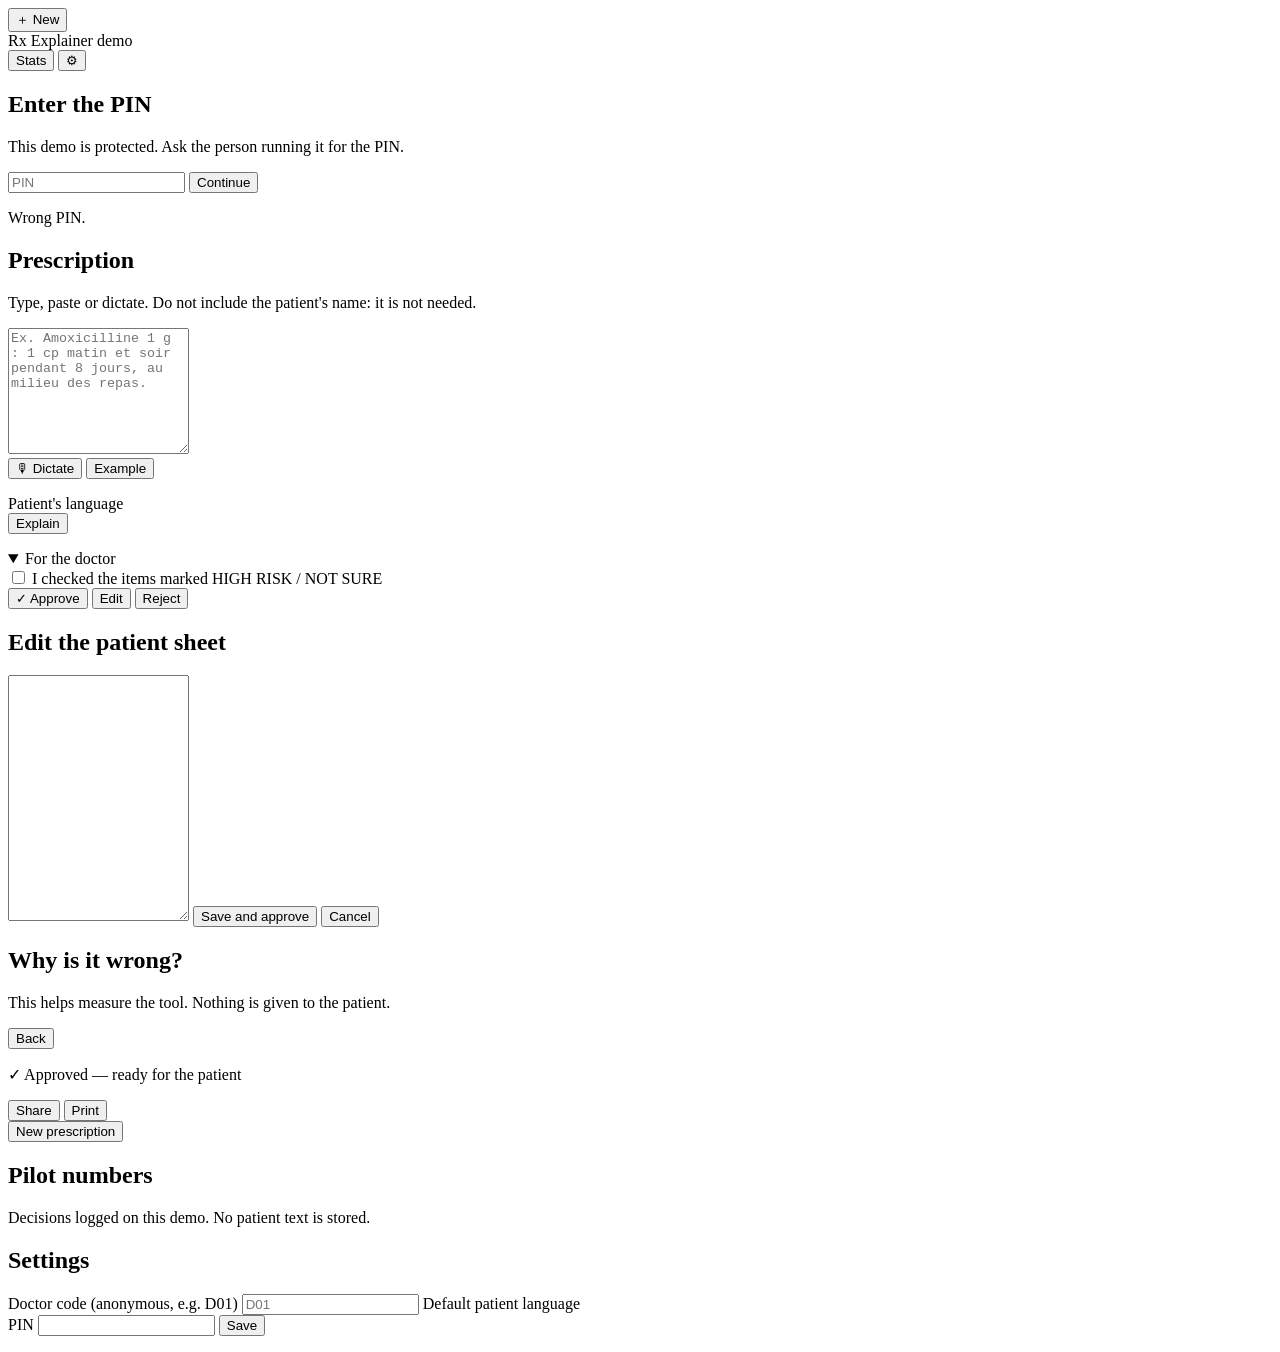
==== demo-app/static/index.html @ a61c12c9 "Add demo app: phone version with English, French and Arabic demo-app/ is self-contained (own venv, ." ====
<!doctype html>
<html lang="en">
<head>
  <meta charset="utf-8">
  <meta name="viewport" content="width=device-width, initial-scale=1, viewport-fit=cover">
  <meta name="apple-mobile-web-app-capable" content="yes">
  <meta name="mobile-web-app-capable" content="yes">
  <meta name="apple-mobile-web-app-status-bar-style" content="default">
  <meta name="apple-mobile-web-app-title" content="Rx Explainer">
  <meta name="theme-color" content="#2a78d6">
  <link rel="apple-touch-icon" href="/static/icon-180.png">
  <link rel="manifest" href="/manifest.webmanifest">
  <title>Rx Explainer</title>
  <link rel="stylesheet" href="/static/styles.css?v=2">
</head>
<body>
  <header class="bar">
    <button id="nav-new" class="bar-btn" aria-label="New prescription">＋ New</button>
    <div class="bar-title">Rx Explainer <span class="demo">demo</span></div>
    <div class="bar-right">
      <button id="nav-stats" class="bar-btn" aria-label="Pilot numbers">Stats</button>
      <button id="nav-settings" class="bar-btn" aria-label="Settings">⚙︎</button>
    </div>
  </header>

  <main>
    <!-- PIN -->
    <section id="screen-pin" class="screen hidden">
      <h1>Enter the PIN</h1>
      <p class="muted">This demo is protected. Ask the person running it for the PIN.</p>
      <input id="pin-input" type="password" inputmode="numeric" autocomplete="off" placeholder="PIN">
      <button id="pin-go" class="primary big">Continue</button>
      <p id="pin-error" class="error hidden">Wrong PIN.</p>
    </section>

    <!-- New prescription -->
    <section id="screen-new" class="screen">
      <h1>Prescription</h1>
      <p class="muted small">Type, paste or dictate. Do not include the patient's name: it is not needed.</p>
      <textarea id="rx-input" rows="8" placeholder="Ex. Amoxicilline 1 g : 1 cp matin et soir pendant 8 jours, au milieu des repas."></textarea>
      <div class="row">
        <button id="mic" class="secondary big" aria-pressed="false">🎙︎ Dictate</button>
        <button id="example" class="link">Example</button>
      </div>
      <p id="mic-status" class="muted small hidden"></p>
      <label class="field">Patient's language
        <div class="seg" id="lang-new" role="radiogroup"></div>
      </label>
      <button id="explain" class="primary big">Explain</button>
    </section>

    <!-- Result -->
    <section id="screen-result" class="screen hidden">
      <p id="status" class="status"></p>
      <div id="preview" class="sheet preview hidden"></div>

      <div id="result" class="hidden">
        <div class="seg" id="lang-result" role="radiogroup" aria-label="Patient's language"></div>
        <p id="kept" class="muted small hidden"></p>
        <div id="sheet" class="sheet"></div>

        <details id="review-box" class="review" open>
          <summary id="review-title">For the doctor</summary>
          <div id="review"></div>
        </details>

        <label id="confirm-wrap" class="confirm hidden">
          <input type="checkbox" id="confirm"> I checked the items marked HIGH RISK / NOT SURE
        </label>

        <div class="actions">
          <button id="approve" class="primary big">✓ Approve</button>
          <button id="edit" class="secondary big">Edit</button>
          <button id="reject" class="danger big">Reject</button>
        </div>
      </div>
    </section>

    <!-- Edit -->
    <section id="screen-edit" class="screen hidden">
      <h1>Edit the patient sheet</h1>
      <textarea id="edit-text" rows="16"></textarea>
      <button id="edit-save" class="primary big">Save and approve</button>
      <button id="edit-cancel" class="link">Cancel</button>
    </section>

    <!-- Reject -->
    <section id="screen-reject" class="screen hidden">
      <h1>Why is it wrong?</h1>
      <p class="muted small">This helps measure the tool. Nothing is given to the patient.</p>
      <div class="chips" id="reasons"></div>
      <button id="reject-cancel" class="link">Back</button>
    </section>

    <!-- Approved -->
    <section id="screen-done" class="screen hidden">
      <p class="ok-banner">✓ Approved — ready for the patient</p>
      <div id="final" class="sheet print-me"></div>
      <div class="actions">
        <button id="share" class="primary big">Share</button>
        <button id="print" class="secondary big">Print</button>
      </div>
      <button id="again" class="link">New prescription</button>
    </section>

    <!-- Stats -->
    <section id="screen-stats" class="screen hidden">
      <h1>Pilot numbers</h1>
      <p class="muted small">Decisions logged on this demo. No patient text is stored.</p>
      <div id="stats" class="tiles"></div>
      <div id="reasons-table"></div>
    </section>

    <!-- Settings -->
    <section id="screen-settings" class="screen hidden">
      <h1>Settings</h1>
      <label class="field">Doctor code <span class="muted small">(anonymous, e.g. D01)</span>
        <input id="doctor" type="text" autocomplete="off" placeholder="D01">
      </label>
      <label class="field">Default patient language
        <div class="seg" id="lang-default" role="radiogroup"></div>
      </label>
      <label class="field">PIN
        <input id="pin-setting" type="password" inputmode="numeric" autocomplete="off">
      </label>
      <button id="settings-save" class="primary big">Save</button>
      <p id="about" class="muted small"></p>
    </section>
  </main>

  <script src="/static/app.js?v=1"></script>
</body>
</html>
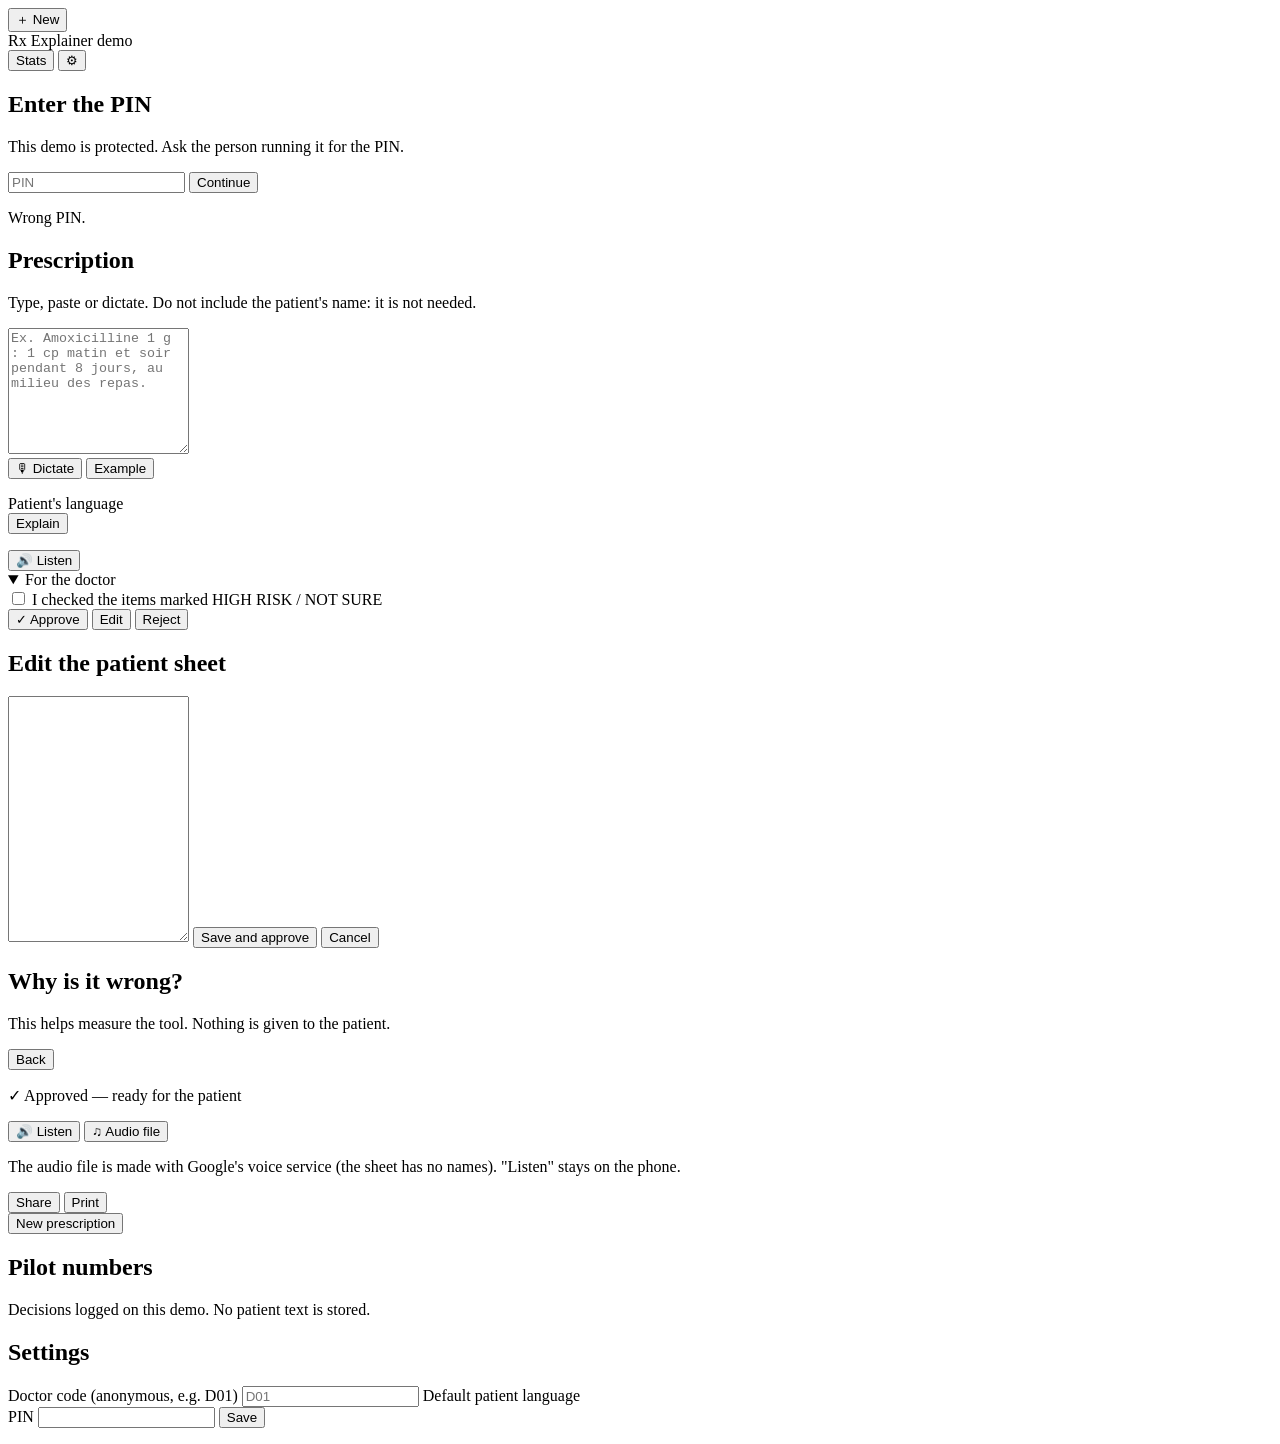
==== commit 189b489a: "Demo app: listen to the patient sheet or get it as an audio file - Listen: the phone reads the sheet" ====
--- a/demo-app/static/index.html
+++ b/demo-app/static/index.html
@@ -11,7 +11,7 @@
   <link rel="apple-touch-icon" href="/static/icon-180.png">
   <link rel="manifest" href="/manifest.webmanifest">
   <title>Rx Explainer</title>
-  <link rel="stylesheet" href="/static/styles.css?v=2">
+  <link rel="stylesheet" href="/static/styles.css?v=3">
 </head>
 <body>
   <header class="bar">
@@ -58,6 +58,9 @@
         <div class="seg" id="lang-result" role="radiogroup" aria-label="Patient's language"></div>
         <p id="kept" class="muted small hidden"></p>
         <div id="sheet" class="sheet"></div>
+        <div class="audio-row">
+          <button class="secondary listen" data-target="sheet">🔊 Listen</button>
+        </div>
 
         <details id="review-box" class="review" open>
           <summary id="review-title">For the doctor</summary>
@@ -96,6 +99,11 @@
     <section id="screen-done" class="screen hidden">
       <p class="ok-banner">✓ Approved — ready for the patient</p>
       <div id="final" class="sheet print-me"></div>
+      <div class="audio-row">
+        <button class="secondary listen" data-target="final">🔊 Listen</button>
+        <button id="audio-file" class="secondary">♫ Audio file</button>
+      </div>
+      <p class="muted small">The audio file is made with Google's voice service (the sheet has no names). "Listen" stays on the phone.</p>
       <div class="actions">
         <button id="share" class="primary big">Share</button>
         <button id="print" class="secondary big">Print</button>
@@ -128,6 +136,6 @@
     </section>
   </main>
 
-  <script src="/static/app.js?v=1"></script>
+  <script src="/static/app.js?v=2"></script>
 </body>
 </html>
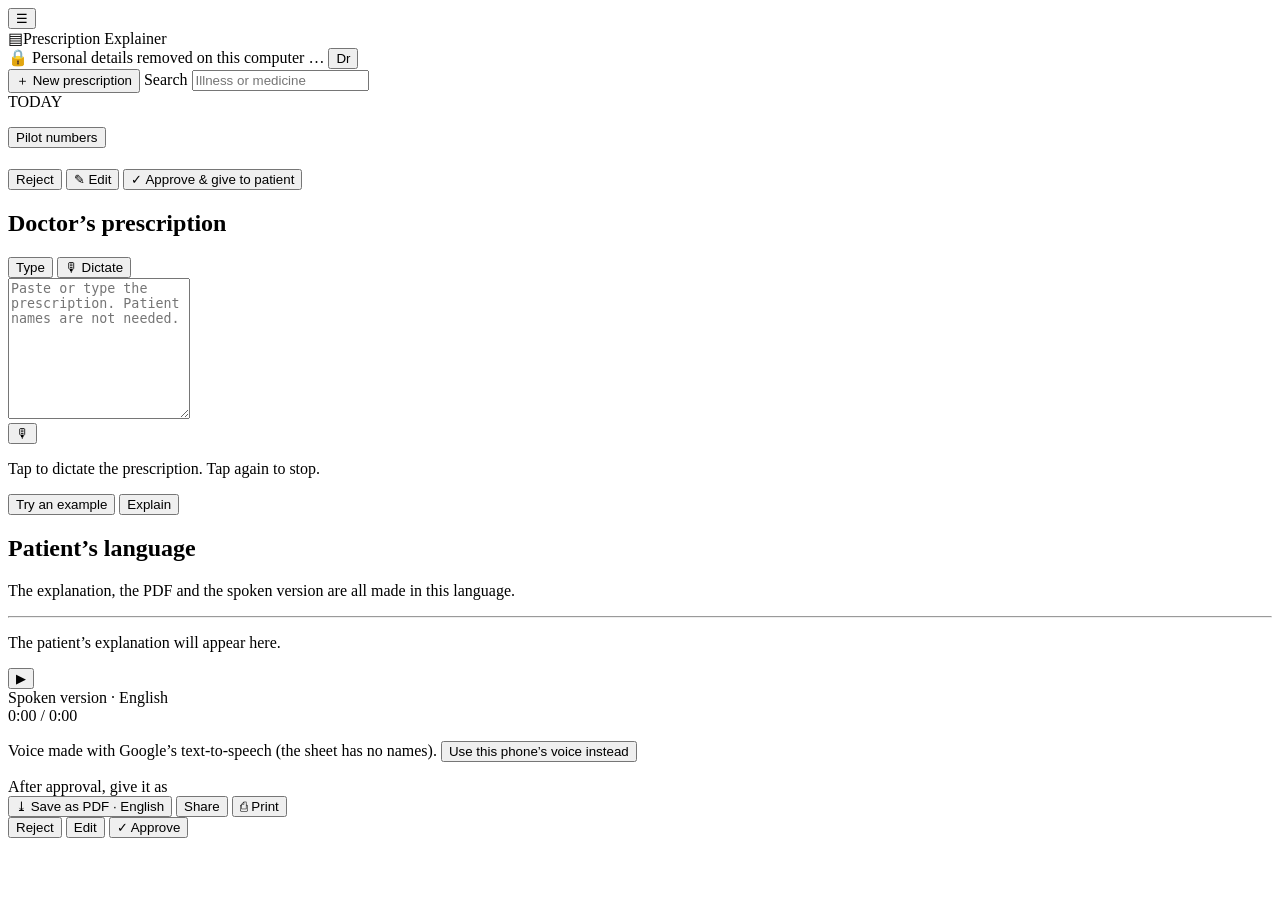
==== commit 41eeacf6: "Demo app: new design (history, masked prescription, checks, medicine cards) - Three columns on lapto" ====
--- a/demo-app/static/index.html
+++ b/demo-app/static/index.html
@@ -5,137 +5,148 @@
   <meta name="viewport" content="width=device-width, initial-scale=1, viewport-fit=cover">
   <meta name="apple-mobile-web-app-capable" content="yes">
   <meta name="mobile-web-app-capable" content="yes">
-  <meta name="apple-mobile-web-app-status-bar-style" content="default">
+  <meta name="apple-mobile-web-app-status-bar-style" content="black">
   <meta name="apple-mobile-web-app-title" content="Rx Explainer">
-  <meta name="theme-color" content="#2a78d6">
+  <meta name="theme-color" content="#14211d">
   <link rel="apple-touch-icon" href="/static/icon-180.png">
   <link rel="manifest" href="/manifest.webmanifest">
-  <title>Rx Explainer</title>
-  <link rel="stylesheet" href="/static/styles.css?v=3">
+  <title>Prescription Explainer</title>
+  <link rel="stylesheet" href="/static/styles.css?v=4">
 </head>
 <body>
-  <header class="bar">
-    <button id="nav-new" class="bar-btn" aria-label="New prescription">＋ New</button>
-    <div class="bar-title">Rx Explainer <span class="demo">demo</span></div>
-    <div class="bar-right">
-      <button id="nav-stats" class="bar-btn" aria-label="Pilot numbers">Stats</button>
-      <button id="nav-settings" class="bar-btn" aria-label="Settings">⚙︎</button>
+  <header class="top">
+    <button id="menu" class="icon-btn only-narrow" aria-label="Open history">☰</button>
+    <div class="brand"><span class="brand-icon" aria-hidden="true">▤</span><span>Prescription Explainer</span></div>
+    <div class="top-right">
+      <span class="pill only-wide">🔒 Personal details removed on this computer</span>
+      <span class="pill mono only-wide"><span class="dot"></span><span id="model-name">…</span></span>
+      <button id="avatar" class="avatar" aria-label="Settings">Dr</button>
     </div>
   </header>
 
-  <main>
-    <!-- PIN -->
-    <section id="screen-pin" class="screen hidden">
-      <h1>Enter the PIN</h1>
-      <p class="muted">This demo is protected. Ask the person running it for the PIN.</p>
-      <input id="pin-input" type="password" inputmode="numeric" autocomplete="off" placeholder="PIN">
-      <button id="pin-go" class="primary big">Continue</button>
-      <p id="pin-error" class="error hidden">Wrong PIN.</p>
-    </section>
+  <div class="layout">
+    <aside id="side" class="side">
+      <button id="new" class="btn primary wide">＋ New prescription</button>
+      <label class="search-label" for="search">Search</label>
+      <input id="search" type="search" placeholder="Illness or medicine" autocomplete="off">
+      <div class="side-head">TODAY</div>
+      <ul id="history" class="history"></ul>
+      <button id="open-stats" class="side-link">Pilot numbers</button>
+    </aside>
+    <div id="scrim" class="scrim hidden"></div>
 
-    <!-- New prescription -->
-    <section id="screen-new" class="screen">
-      <h1>Prescription</h1>
-      <p class="muted small">Type, paste or dictate. Do not include the patient's name: it is not needed.</p>
-      <textarea id="rx-input" rows="8" placeholder="Ex. Amoxicilline 1 g : 1 cp matin et soir pendant 8 jours, au milieu des repas."></textarea>
-      <div class="row">
-        <button id="mic" class="secondary big" aria-pressed="false">🎙︎ Dictate</button>
-        <button id="example" class="link">Example</button>
+    <main class="work">
+      <div id="rx-head" class="rx-head hidden">
+        <div>
+          <div id="rx-meta" class="rx-meta"></div>
+          <h1 id="rx-title"></h1>
+        </div>
+        <div id="rx-actions" class="rx-actions">
+          <button id="reject" class="btn danger">Reject</button>
+          <button id="edit" class="btn ghost">✎ Edit</button>
+          <button id="approve" class="btn primary">✓ Approve &amp; give to patient</button>
+        </div>
+        <div id="rx-done" class="rx-done hidden"></div>
       </div>
-      <p id="mic-status" class="muted small hidden"></p>
-      <label class="field">Patient's language
-        <div class="seg" id="lang-new" role="radiogroup"></div>
-      </label>
-      <button id="explain" class="primary big">Explain</button>
-    </section>
 
-    <!-- Result -->
-    <section id="screen-result" class="screen hidden">
-      <p id="status" class="status"></p>
-      <div id="preview" class="sheet preview hidden"></div>
+      <div class="cols">
+        <section class="card doctor">
+          <div class="card-head">
+            <h2>Doctor’s prescription</h2>
+            <div class="seg" id="mode" role="tablist">
+              <button role="tab" data-mode="type" aria-selected="true">Type</button>
+              <button role="tab" data-mode="dictate" aria-selected="false">🎙 Dictate</button>
+            </div>
+          </div>
+          <div id="input-area">
+            <textarea id="rx-input" rows="9" placeholder="Paste or type the prescription. Patient names are not needed."></textarea>
+            <div id="dictate-area" class="dictate hidden">
+              <button id="mic" class="mic" aria-pressed="false" aria-label="Start dictation">🎙</button>
+              <p id="mic-status" class="muted">Tap to dictate the prescription. Tap again to stop.</p>
+            </div>
+            <div class="row">
+              <button id="example" class="link">Try an example</button>
+              <button id="explain" class="btn primary">Explain</button>
+            </div>
+          </div>
+          <pre id="masked" class="masked hidden"></pre>
+          <div id="chips" class="chips"></div>
+          <div id="checks" class="checks hidden"></div>
+          <p id="status" class="status"></p>
+        </section>
 
-      <div id="result" class="hidden">
-        <div class="seg" id="lang-result" role="radiogroup" aria-label="Patient's language"></div>
-        <p id="kept" class="muted small hidden"></p>
-        <div id="sheet" class="sheet"></div>
-        <div class="audio-row">
-          <button class="secondary listen" data-target="sheet">🔊 Listen</button>
-        </div>
+        <section class="card patient">
+          <h2>Patient’s language</h2>
+          <div id="langs" class="lang-chips" role="radiogroup"></div>
+          <p class="muted small">The explanation, the PDF and the spoken version are all made in this language.</p>
+          <hr>
+          <div id="sheet" class="sheet"><p class="placeholder">The patient’s explanation will appear here.</p></div>
 
-        <details id="review-box" class="review" open>
-          <summary id="review-title">For the doctor</summary>
-          <div id="review"></div>
-        </details>
+          <div id="player" class="player hidden">
+            <button id="play" class="play" aria-label="Play">▶</button>
+            <div>
+              <div class="player-title">Spoken version · <span id="player-lang">English</span></div>
+              <div class="bar"><div id="bar-fill"></div></div>
+            </div>
+            <div id="player-time" class="mono player-time">0:00 / 0:00</div>
+          </div>
+          <p id="player-note" class="muted tiny hidden">Voice made with Google’s text-to-speech (the sheet has no names).
+            <button id="speak-local" class="link tiny">Use this phone’s voice instead</button></p>
 
-        <label id="confirm-wrap" class="confirm hidden">
-          <input type="checkbox" id="confirm"> I checked the items marked HIGH RISK / NOT SURE
-        </label>
+          <div id="give" class="give hidden">
+            <span class="muted">After approval, give it as</span>
+            <div class="give-btns">
+              <button id="pdf" class="btn ghost">⤓ Save as PDF · <span id="pdf-lang">English</span></button>
+              <button id="share" class="btn ghost">Share</button>
+              <button id="print" class="btn ghost">⎙ Print</button>
+            </div>
+          </div>
+        </section>
+      </div>
+    </main>
+  </div>
 
-        <div class="actions">
-          <button id="approve" class="primary big">✓ Approve</button>
-          <button id="edit" class="secondary big">Edit</button>
-          <button id="reject" class="danger big">Reject</button>
-        </div>
-      </div>
-    </section>
+  <div id="bottom-actions" class="bottom-actions hidden">
+    <button id="reject-m" class="btn danger">Reject</button>
+    <button id="edit-m" class="btn ghost">Edit</button>
+    <button id="approve-m" class="btn primary">✓ Approve</button>
+  </div>
 
-    <!-- Edit -->
-    <section id="screen-edit" class="screen hidden">
-      <h1>Edit the patient sheet</h1>
-      <textarea id="edit-text" rows="16"></textarea>
-      <button id="edit-save" class="primary big">Save and approve</button>
-      <button id="edit-cancel" class="link">Cancel</button>
-    </section>
+  <dialog id="dlg-edit" class="dlg">
+    <h2>Edit the patient sheet</h2>
+    <textarea id="edit-text" rows="16"></textarea>
+    <div class="row end"><button class="btn ghost" data-close>Cancel</button><button id="edit-save" class="btn primary">Save and approve</button></div>
+  </dialog>
+  <dialog id="dlg-reject" class="dlg">
+    <h2>Why is it wrong?</h2>
+    <p class="muted small">Nothing is given to the patient. This helps measure the tool.</p>
+    <div id="reasons" class="reason-chips"></div>
+    <div class="row end"><button class="btn ghost" data-close>Back</button></div>
+  </dialog>
+  <dialog id="dlg-settings" class="dlg">
+    <h2>Settings</h2>
+    <label class="field">Doctor code (anonymous, e.g. D01)<input id="doctor" type="text" autocomplete="off"></label>
+    <label class="field">Default patient language<select id="default-lang"></select></label>
+    <label class="field">PIN<input id="pin-setting" type="password" inputmode="numeric" autocomplete="off"></label>
+    <p id="about" class="muted tiny"></p>
+    <div class="row end"><button class="btn ghost" data-close>Cancel</button><button id="settings-save" class="btn primary">Save</button></div>
+  </dialog>
+  <dialog id="dlg-stats" class="dlg wide">
+    <h2>Pilot numbers</h2>
+    <p class="muted small">Decisions logged by this demo. No patient text is stored.</p>
+    <div id="stats" class="tiles"></div>
+    <div id="reasons-table"></div>
+    <div class="row end"><button class="btn ghost" data-close>Close</button></div>
+  </dialog>
+  <dialog id="dlg-pin" class="dlg">
+    <h2>Enter the PIN</h2>
+    <p class="muted small">Ask the person running the demo.</p>
+    <input id="pin-input" type="password" inputmode="numeric" autocomplete="off">
+    <p id="pin-error" class="error hidden">Wrong PIN.</p>
+    <div class="row end"><button id="pin-go" class="btn primary">Continue</button></div>
+  </dialog>
 
-    <!-- Reject -->
-    <section id="screen-reject" class="screen hidden">
-      <h1>Why is it wrong?</h1>
-      <p class="muted small">This helps measure the tool. Nothing is given to the patient.</p>
-      <div class="chips" id="reasons"></div>
-      <button id="reject-cancel" class="link">Back</button>
-    </section>
-
-    <!-- Approved -->
-    <section id="screen-done" class="screen hidden">
-      <p class="ok-banner">✓ Approved — ready for the patient</p>
-      <div id="final" class="sheet print-me"></div>
-      <div class="audio-row">
-        <button class="secondary listen" data-target="final">🔊 Listen</button>
-        <button id="audio-file" class="secondary">♫ Audio file</button>
-      </div>
-      <p class="muted small">The audio file is made with Google's voice service (the sheet has no names). "Listen" stays on the phone.</p>
-      <div class="actions">
-        <button id="share" class="primary big">Share</button>
-        <button id="print" class="secondary big">Print</button>
-      </div>
-      <button id="again" class="link">New prescription</button>
-    </section>
-
-    <!-- Stats -->
-    <section id="screen-stats" class="screen hidden">
-      <h1>Pilot numbers</h1>
-      <p class="muted small">Decisions logged on this demo. No patient text is stored.</p>
-      <div id="stats" class="tiles"></div>
-      <div id="reasons-table"></div>
-    </section>
-
-    <!-- Settings -->
-    <section id="screen-settings" class="screen hidden">
-      <h1>Settings</h1>
-      <label class="field">Doctor code <span class="muted small">(anonymous, e.g. D01)</span>
-        <input id="doctor" type="text" autocomplete="off" placeholder="D01">
-      </label>
-      <label class="field">Default patient language
-        <div class="seg" id="lang-default" role="radiogroup"></div>
-      </label>
-      <label class="field">PIN
-        <input id="pin-setting" type="password" inputmode="numeric" autocomplete="off">
-      </label>
-      <button id="settings-save" class="primary big">Save</button>
-      <p id="about" class="muted small"></p>
-    </section>
-  </main>
-
-  <script src="/static/app.js?v=2"></script>
+  <div id="print-sheet" class="print-sheet" aria-hidden="true"></div>
+  <script src="/static/app.js?v=5"></script>
 </body>
 </html>
